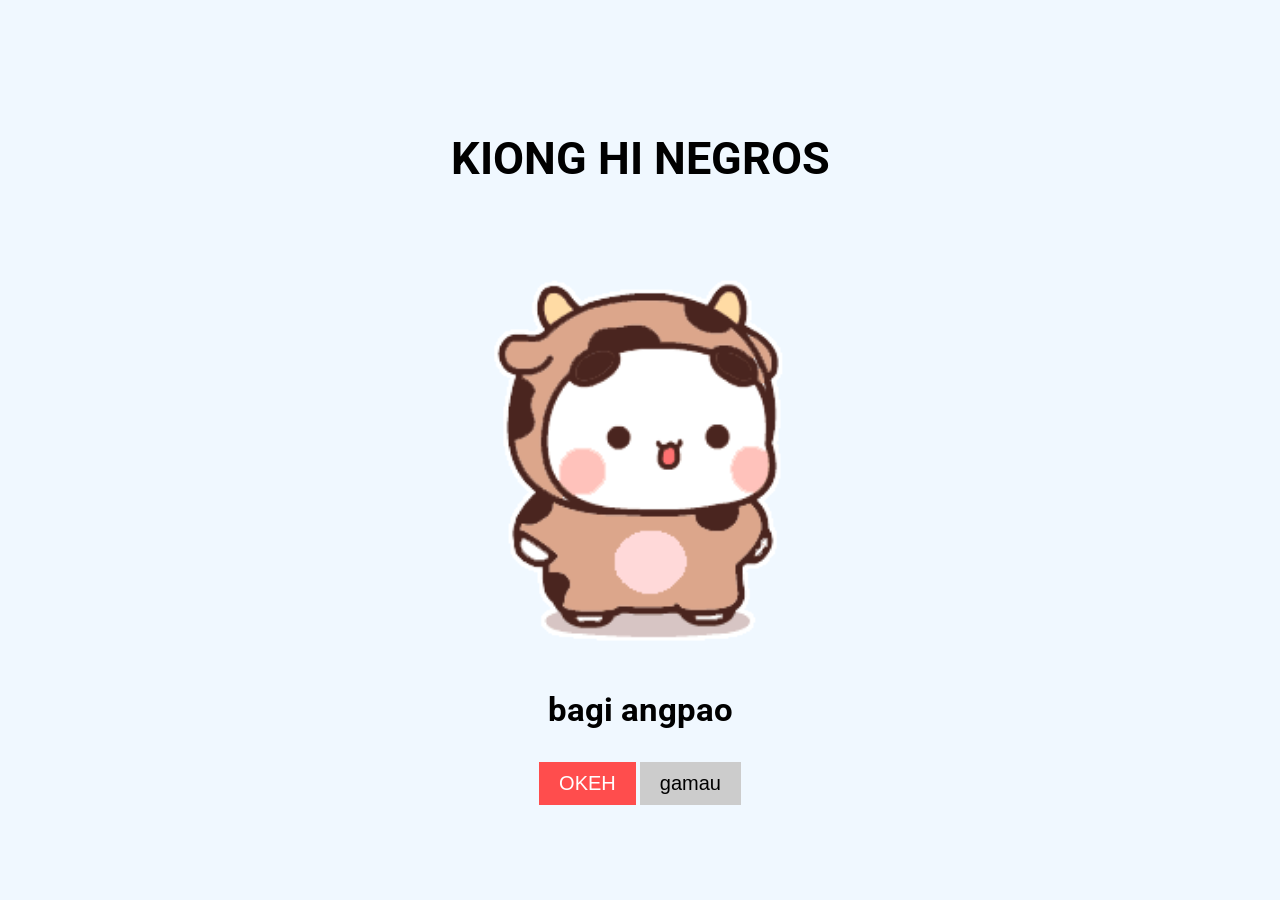
==== index.html @ a9fb6aee "done" ====
<!DOCTYPE html>
<html lang="en">
<head>
    <meta charset="UTF-8">
    <meta name="viewport" content="width=device-width, initial-scale=1.0">
    <title>angpao plis</title>
    <link rel="stylesheet" href="style.css">

    <link rel="preconnect" href="https://fonts.googleapis.com">
    <link rel="preconnect" href="https://fonts.gstatic.com" crossorigin>
    <link href="https://fonts.googleapis.com/css2?family=Google+Sans:ital,opsz,wght@0,17..18,400..700;1,17..18,400..700&family=Roboto:ital,wght@0,100..900;1,100..900&family=Sora:wght@100..800&display=swap" rel="stylesheet">
</head>

<body>
    <div class="container">
    <div class="text1">
        <h2>KIONG HI NEGROS</h2>
    </div>

    <div class="image">
        <image id="imagee"src="gambar.gif"></image>
    </div>

    <div class="text2">
        <h3>bagi angpao</h3>
    </div>

    <div class="button">
        <button id="buttonYes">OKEH</button>
        <button id="buttonNo">gamau</button>
    </div>
    </div>

    <script src="script.js"></script>
</body>
</html>
---- style.css ----
body {
    margin: 0;
    padding: 0;
    height: 100vh;
    display: flex;
    justify-content: center;                            /*horizontal*/
    align-items: center;                                /*vertikal */
    background-color: aliceblue;
    font-family: "Roboto", sans-serif;
    text-align: center;
}

.container {
    justify-content: center;
    display: block;
}

#imagee {
    width: 60vh;
    max-width: 80%;
}

.text1 {
    font-size: 30px;
}

.text2 {
    font-size: 28px;
}

.button {
    margin-top: 20px;
    justify-content: center;
    gap: 20px;
}

#buttonYes {
    padding: 10px 20px;
    font-size: 20px;
    background-color: #ff4d4d;
    color: white;
    border: none;
}

#buttonNo {
    padding: 10px 20px;
    font-size: 20px;
    background-color: #ccc;
    border: none;
}

.qr {
    justify-content: center;
    display: block;
}

#text3 {
    font-size: 35px;
}

#qr {
    width: 60vh;
    max-width: 80%;
}
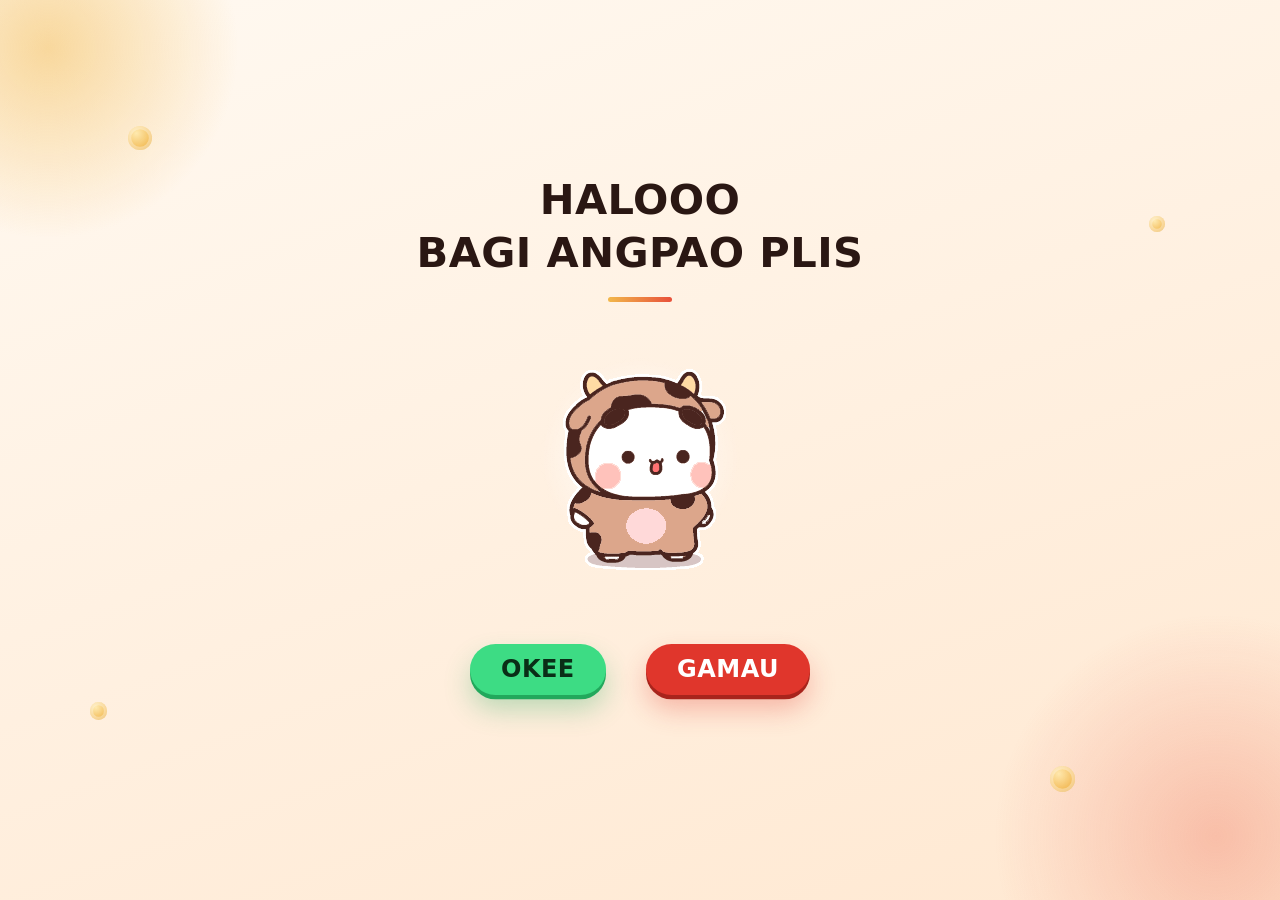
==== commit cd40f7ad: "angpao 2.0" ====
--- a/index.html
+++ b/index.html
@@ -1,36 +1,151 @@
 <!DOCTYPE html>
-<html lang="en">
+<html lang="id">
+
 <head>
     <meta charset="UTF-8">
     <meta name="viewport" content="width=device-width, initial-scale=1.0">
-    <title>angpao plis</title>
-    <link rel="stylesheet" href="style.css">
+    <title>Angpao Plis</title>
 
+    <!-- Google Sans font from Google Fonts -->
     <link rel="preconnect" href="https://fonts.googleapis.com">
     <link rel="preconnect" href="https://fonts.gstatic.com" crossorigin>
-    <link href="https://fonts.googleapis.com/css2?family=Google+Sans:ital,opsz,wght@0,17..18,400..700;1,17..18,400..700&family=Roboto:ital,wght@0,100..900;1,100..900&family=Sora:wght@100..800&display=swap" rel="stylesheet">
+    <link href="https://fonts.googleapis.com/css2?family=Google+Sans:wght@400;500;700&display=swap" rel="stylesheet">
+
+    <!-- Main stylesheet -->
+    <link rel="stylesheet" href="style.css">
 </head>
 
 <body>
-    <div class="container">
-    <div class="text1">
-        <h2>KIONG HI NEGROS</h2>
+
+    <!-- ==================================================
+         BACKGROUND DECORATION
+         Purely visual, hidden from screen readers
+         ================================================== -->
+    <div class="decoration" aria-hidden="true">
+        <span class="decoration-glow decoration-glow-top"></span>
+        <span class="decoration-glow decoration-glow-bottom"></span>
+
+        <span class="decoration-coin decoration-coin-one"></span>
+        <span class="decoration-coin decoration-coin-two"></span>
+        <span class="decoration-coin decoration-coin-three"></span>
+        <span class="decoration-coin decoration-coin-four"></span>
     </div>
 
-    <div class="image">
-        <image id="imagee"src="gambar.gif"></image>
+
+    <!-- ==================================================
+         MAIN PAGE
+         ================================================== -->
+    <main class="page">
+
+        <!-- Title -->
+        <h1 class="page-title">
+            <span class="page-title-line">HALOOO</span>
+            <span class="page-title-line">BAGI ANGPAO PLIS</span>
+        </h1>
+
+        <!-- Mascot -->
+        <div class="mascot">
+            <img class="mascot-image" src="assets/gambar.gif" alt="Maskot sapi lucu sedang menari">
+        </div>
+
+        <!-- Main buttons (data-stage is updated by script.js every time GAMAU is clicked) -->
+        <div class="button-area" id="button-area" data-stage="0">
+            <button class="button button-okay" id="okay-button" type="button">OKEE</button>
+            <button class="button button-refuse" id="refuse-button" type="button">GAMAU</button>
+        </div>
+
+    </main>
+
+
+    <!-- ==================================================
+         POPUP 1: CHOOSE PAYMENT METHOD
+         Opened by the OKEE button
+         ================================================== -->
+    <div class="popup-overlay" id="payment-popup" role="dialog" aria-modal="true" aria-labelledby="payment-popup-title" aria-hidden="true" data-dismissible>
+        <div class="popup-card">
+
+            <!-- Popup header -->
+            <div class="popup-header">
+                <h2 class="popup-title" id="payment-popup-title">PILIH METODE PEMBAYARAN</h2>
+                <button class="popup-close-button" type="button" aria-label="Tutup" data-close-popup>&times;</button>
+            </div>
+
+            <!-- Payment method options -->
+            <ul class="payment-list">
+
+                <li>
+                    <button class="payment-option" type="button" data-payment-method="bri">
+                        <img class="payment-logo" src="assets/logo-bri.png" alt="">
+                        <span class="payment-name">Transfer rekening BRI</span>
+                    </button>
+                </li>
+
+                <li>
+                    <button class="payment-option" type="button" data-payment-method="gopay">
+                        <img class="payment-logo" src="assets/logo-gopay.png" alt="">
+                        <span class="payment-name">Gopay</span>
+                    </button>
+                </li>
+
+                <li>
+                    <button class="payment-option" type="button" data-payment-method="ovo">
+                        <img class="payment-logo" src="assets/logo-ovo.png" alt="">
+                        <span class="payment-name">OVO</span>
+                    </button>
+                </li>
+
+            </ul>
+
+        </div>
     </div>
 
-    <div class="text2">
-        <h3>bagi angpao</h3>
+
+    <!-- ==================================================
+         POPUP 2: QR CODE
+         Opened after a payment method is chosen
+         ================================================== -->
+    <div class="popup-overlay" id="qr-popup" role="dialog" aria-modal="true" aria-labelledby="qr-popup-title" aria-hidden="true" data-dismissible>
+        <div class="popup-card">
+
+            <!-- Popup header -->
+            <div class="popup-header">
+                <h2 class="popup-title" id="qr-popup-title">TRANSFER DI SINI YAA</h2>
+                <button class="popup-close-button" type="button" aria-label="Tutup" data-close-popup>&times;</button>
+            </div>
+
+            <!-- QR code (image is swapped by script.js depending on the chosen method) -->
+            <div class="qr-frame">
+                <img class="qr-image" id="qr-image" src="images/qr-bri.svg" alt="QR code pembayaran">
+            </div>
+
+        </div>
     </div>
 
-    <div class="button">
-        <button id="buttonYes">OKEH</button>
-        <button id="buttonNo">gamau</button>
-    </div>
+
+    <!-- ==================================================
+         POPUP 3: CONFIRM REFUSAL
+         Opened when GAMAU is clicked after its last stage.
+         Not dismissible: the visitor must choose one option.
+         ================================================== -->
+    <div class="popup-overlay" id="confirm-popup" role="alertdialog" aria-modal="true" aria-labelledby="confirm-popup-message" aria-hidden="true">
+        <div class="popup-card popup-card-confirm">
+
+            <p class="confirm-message" id="confirm-popup-message">
+                Yakin gamau ngasi angpao? Kamu bakal diarahin ke penjara khusus.
+            </p>
+
+            <div class="confirm-actions">
+                <a class="button button-confirm-yes" href="penjara.html">YAKIN</a>
+                <button class="button button-confirm-no" id="cancel-confirm-button" type="button">ENGGA DEH</button>
+            </div>
+
+        </div>
     </div>
 
+
+    <!-- Main script -->
     <script src="script.js"></script>
+
 </body>
-</html>+
+</html>
--- a/style.css
+++ b/style.css
@@ -1,64 +1,697 @@
+/* ==========================================================
+   1. DESIGN TOKENS
+   Change colors, sizes and fonts here to restyle the whole site
+   ========================================================== */
+
+:root {
+    /* Fonts */
+    --font-main: "Google Sans", "Product Sans", system-ui, -apple-system, "Segoe UI", Roboto, sans-serif;
+
+    /* Page colors */
+    --color-background-start: #fff9f1;
+    --color-background-end: #ffe8d1;
+    --color-text: #2a1713;
+    --color-gold: #f2b84b;
+    --color-red-soft: #e8503a;
+
+    /* Button colors */
+    --color-okay: #3ddc84;
+    --color-okay-shadow: #22a85c;
+    --color-okay-text: #0a2e17;
+    --color-refuse: #e0362c;
+    --color-refuse-shadow: #a8241c;
+    --color-refuse-text: #ffffff;
+
+    /* Popup colors */
+    --color-card-background: #ffffff;
+    --color-card-border: #f1e2d4;
+    --color-card-soft: #fffaf5;
+    --color-overlay: rgba(42, 23, 19, 0.45);
+
+    /* Shape */
+    --radius-card: 1.5rem;
+    --radius-small: 1rem;
+
+    /* Animation */
+    --transition-fast: 0.2s ease;
+}
+
+
+/* ==========================================================
+   2. BASE / RESET
+   ========================================================== */
+
+*,
+*::before,
+*::after {
+    box-sizing: border-box;
+}
+
+html {
+    -webkit-text-size-adjust: 100%;
+}
+
 body {
     margin: 0;
+    min-height: 100vh;
+    min-height: 100dvh;
+    font-family: var(--font-main);
+    color: var(--color-text);
+    background: linear-gradient(
+        160deg,
+        var(--color-background-start) 0%,
+        var(--color-background-end) 100%
+    );
+    background-attachment: fixed;
+}
+
+h1,
+h2,
+p,
+ul {
+    margin: 0;
+}
+
+ul {
     padding: 0;
-    height: 100vh;
-    display: flex;
-    justify-content: center;                            /*horizontal*/
-    align-items: center;                                /*vertikal */
-    background-color: aliceblue;
-    font-family: "Roboto", sans-serif;
+    list-style: none;
+}
+
+img {
+    display: block;
+    max-width: 100%;
+}
+
+button {
+    font-family: inherit;
+}
+
+:focus-visible {
+    outline: 3px solid var(--color-red-soft);
+    outline-offset: 3px;
+}
+
+
+/* ==========================================================
+   3. BACKGROUND DECORATION
+   Soft glows and floating coins (kept minimal and subtle)
+   ========================================================== */
+
+.decoration {
+    position: fixed;
+    inset: 0;
+    z-index: 0;
+    overflow: hidden;
+    pointer-events: none;
+}
+
+/* ----- Soft glows ----- */
+
+.decoration-glow {
+    position: absolute;
+    border-radius: 50%;
+}
+
+.decoration-glow-top {
+    top: -9rem;
+    left: -9rem;
+    width: 24rem;
+    height: 24rem;
+    background: radial-gradient(circle, rgba(242, 184, 75, 0.5) 0%, rgba(242, 184, 75, 0) 70%);
+}
+
+.decoration-glow-bottom {
+    right: -10rem;
+    bottom: -10rem;
+    width: 28rem;
+    height: 28rem;
+    background: radial-gradient(circle, rgba(232, 80, 58, 0.28) 0%, rgba(232, 80, 58, 0) 70%);
+}
+
+/* ----- Floating coins ----- */
+
+.decoration-coin {
+    position: absolute;
+    border-radius: 50%;
+    background: radial-gradient(circle at 35% 30%, #ffe9a8 0%, var(--color-gold) 65%, #d89a22 100%);
+    box-shadow: inset 0 0 0 0.2rem rgba(255, 255, 255, 0.35);
+    opacity: 0.85;
+    animation: coin-float 6s ease-in-out infinite;
+}
+
+.decoration-coin-one {
+    top: 14%;
+    left: 10%;
+    width: 1.5rem;
+    height: 1.5rem;
+}
+
+.decoration-coin-two {
+    top: 24%;
+    right: 9%;
+    width: 1rem;
+    height: 1rem;
+    animation-delay: -2s;
+}
+
+.decoration-coin-three {
+    bottom: 20%;
+    left: 7%;
+    width: 1.1rem;
+    height: 1.1rem;
+    animation-delay: -4s;
+}
+
+.decoration-coin-four {
+    right: 16%;
+    bottom: 12%;
+    width: 1.6rem;
+    height: 1.6rem;
+    animation-delay: -1s;
+}
+
+@keyframes coin-float {
+    0%,
+    100% {
+        transform: translateY(0);
+    }
+
+    50% {
+        transform: translateY(-0.9rem);
+    }
+}
+
+
+/* ==========================================================
+   4. MAIN PAGE LAYOUT
+   ========================================================== */
+
+.page {
+    position: relative;
+    z-index: 1;
+    display: flex;
+    flex-direction: column;
+    align-items: center;
+    justify-content: center;
+    gap: clamp(1.25rem, 4vh, 2.5rem);
+    min-height: 100vh;
+    min-height: 100dvh;
+    padding: 2rem 1.25rem;
     text-align: center;
 }
 
-.container {
+
+/* ==========================================================
+   5. TITLE
+   ========================================================== */
+
+.page-title {
+    display: flex;
+    flex-direction: column;
+    align-items: center;
+    gap: 0.25rem;
+    font-size: clamp(1.75rem, 4.5vw, 2.6rem);
+    font-weight: 700;
+    line-height: 1.2;
+    letter-spacing: 0.01em;
+}
+
+.page-title-line {
+    display: block;
+}
+
+/* Small gold accent line under the title */
+.page-title::after {
+    content: "";
+    display: block;
+    width: 4rem;
+    height: 0.3rem;
+    margin-top: 0.9rem;
+    border-radius: 999px;
+    background: linear-gradient(90deg, var(--color-gold), var(--color-red-soft));
+}
+
+
+/* ==========================================================
+   6. MASCOT
+   ========================================================== */
+
+.mascot {
+    position: relative;
+    display: flex;
+    align-items: center;
     justify-content: center;
-    display: block;
-}
-
-#imagee {
-    width: 60vh;
-    max-width: 80%;
-}
-
-.text1 {
-    font-size: 30px;
-}
-
-.text2 {
-    font-size: 28px;
-}
+    width: clamp(11rem, 28vw, 15rem);
+    aspect-ratio: 1;
+}
+
+/* Soft glow behind the mascot */
+.mascot::before {
+    content: "";
+    position: absolute;
+    inset: 8%;
+    border-radius: 50%;
+    background: radial-gradient(circle, rgba(255, 255, 255, 0.95) 0%, rgba(255, 255, 255, 0) 70%);
+}
+
+.mascot-image {
+    position: relative;
+    width: 100%;
+    height: 100%;
+    object-fit: contain;
+}
+
+
+/* ==========================================================
+   7. BUTTONS (shared style)
+   Padding and shadow use "em", so they grow with the font size
+   ========================================================== */
 
 .button {
-    margin-top: 20px;
+    display: inline-flex;
+    align-items: center;
     justify-content: center;
-    gap: 20px;
-}
-
-#buttonYes {
-    padding: 10px 20px;
-    font-size: 20px;
-    background-color: #ff4d4d;
-    color: white;
+    padding: 0.45em 1.3em;
     border: none;
-}
-
-#buttonNo {
-    padding: 10px 20px;
-    font-size: 20px;
-    background-color: #ccc;
+    border-radius: 999px;
+    font-weight: 700;
+    letter-spacing: 0.02em;
+    line-height: 1.2;
+    text-decoration: none;
+    cursor: pointer;
+    transition:
+        font-size 0.4s ease,
+        filter var(--transition-fast),
+        box-shadow var(--transition-fast),
+        transform var(--transition-fast);
+}
+
+.button:hover {
+    filter: brightness(1.06);
+}
+
+.button:active {
+    transform: translateY(0.1em);
+}
+
+/* ----- OKEE ----- */
+
+.button-okay {
+    font-size: var(--okay-size, 1.5rem);
+    color: var(--color-okay-text);
+    background-color: var(--color-okay);
+    box-shadow:
+        0 0.18em 0 var(--color-okay-shadow),
+        0 0.6em 1.1em rgba(34, 168, 92, 0.3);
+}
+
+.button-okay:active {
+    box-shadow:
+        0 0.08em 0 var(--color-okay-shadow),
+        0 0.3em 0.6em rgba(34, 168, 92, 0.3);
+}
+
+/* ----- GAMAU ----- */
+
+.button-refuse {
+    font-size: var(--refuse-size, 1.5rem);
+    color: var(--color-refuse-text);
+    background-color: var(--color-refuse);
+    box-shadow:
+        0 0.18em 0 var(--color-refuse-shadow),
+        0 0.6em 1.1em rgba(224, 54, 44, 0.3);
+}
+
+.button-refuse:active {
+    box-shadow:
+        0 0.08em 0 var(--color-refuse-shadow),
+        0 0.3em 0.6em rgba(224, 54, 44, 0.3);
+}
+
+/* Short "pop" animation, added by script.js every time GAMAU is clicked */
+.button-refuse.is-bouncing {
+    animation: button-pop 0.4s ease;
+}
+
+@keyframes button-pop {
+    0% {
+        transform: scale(0.6);
+    }
+
+    60% {
+        transform: scale(1.12);
+    }
+
+    100% {
+        transform: scale(1);
+    }
+}
+
+
+/* ==========================================================
+   8. BUTTON AREA & GAMAU STAGES
+   script.js changes data-stage from 0 to 6.
+   - OKEE grows bigger every stage
+   - GAMAU shrinks every stage
+   - From stage 3, GAMAU starts to move away
+   - From stage 4, GAMAU runs to other parts of the screen
+   ========================================================== */
+
+.button-area {
+    display: flex;
+    align-items: center;
+    justify-content: center;
+    gap: clamp(1.25rem, 4vw, 2.5rem);
+    min-height: 7rem;
+}
+
+/* ----- Stage 0: initial state ----- */
+
+.button-area[data-stage="0"] {
+    --okay-size: 1.5rem;
+    --refuse-size: 1.5rem;
+}
+
+/* ----- Stage 1 ----- */
+
+.button-area[data-stage="1"] {
+    --okay-size: 2rem;
+    --refuse-size: 1.2rem;
+}
+
+/* ----- Stage 2 ----- */
+
+.button-area[data-stage="2"] {
+    --okay-size: 2.1rem;
+    --refuse-size: 0.95rem;
+}
+
+/* ----- Stage 3: GAMAU slides away a little ----- */
+
+.button-area[data-stage="3"] {
+    --okay-size: 2.25rem;
+    --refuse-size: 0.85rem;
+}
+
+.button-area[data-stage="3"] .button-refuse {
+    translate: -1rem 0.25rem;
+}
+
+/* ----- Stage 4: GAMAU jumps to the right of the mascot ----- */
+
+.button-area[data-stage="4"] {
+    --okay-size: 2.8rem;
+    --refuse-size: 0.85rem;
+}
+
+.button-area[data-stage="4"] .button-refuse {
+    position: fixed;
+    z-index: 2;
+    top: 33%;
+    left: 70%;
+}
+
+/* ----- Stage 5: GAMAU jumps to the upper right ----- */
+
+.button-area[data-stage="5"] {
+    --okay-size: 3.4rem;
+    --refuse-size: 0.7rem;
+}
+
+.button-area[data-stage="5"] .button-refuse {
+    position: fixed;
+    z-index: 2;
+    top: 17%;
+    left: 75%;
+}
+
+/* ----- Stage 6: GAMAU jumps to the upper left, almost invisible ----- */
+
+.button-area[data-stage="6"] {
+    --okay-size: 3.6rem;
+    --refuse-size: 0.65rem;
+}
+
+.button-area[data-stage="6"] .button-refuse {
+    position: fixed;
+    z-index: 2;
+    top: 14.5%;
+    left: 8.5%;
+}
+
+
+/* ==========================================================
+   9. POPUP (shared style for all three popups)
+   ========================================================== */
+
+.popup-overlay {
+    position: fixed;
+    inset: 0;
+    z-index: 100;
+    display: flex;
+    align-items: center;
+    justify-content: center;
+    padding: 1.25rem;
+    background-color: var(--color-overlay);
+    backdrop-filter: blur(4px);
+    -webkit-backdrop-filter: blur(4px);
+    opacity: 0;
+    visibility: hidden;
+    transition:
+        opacity var(--transition-fast),
+        visibility 0s linear 0.2s;
+}
+
+/* Added by script.js to show a popup */
+.popup-overlay.is-visible {
+    opacity: 1;
+    visibility: visible;
+    transition-delay: 0s;
+}
+
+.popup-card {
+    width: min(100%, 26rem);
+    max-height: 100%;
+    overflow-y: auto;
+    padding: 1.5rem;
+    border-radius: var(--radius-card);
+    background-color: var(--color-card-background);
+    box-shadow: 0 1.5rem 3rem rgba(42, 23, 19, 0.25);
+    transform: translateY(1rem) scale(0.96);
+    transition: transform 0.3s ease;
+}
+
+.popup-overlay.is-visible .popup-card {
+    transform: translateY(0) scale(1);
+}
+
+/* ----- Popup header (title on the left, close button on the right) ----- */
+
+.popup-header {
+    display: flex;
+    align-items: center;
+    justify-content: space-between;
+    gap: 1rem;
+    margin-bottom: 1.25rem;
+}
+
+.popup-title {
+    font-size: 1.1rem;
+    font-weight: 700;
+    letter-spacing: 0.02em;
+    line-height: 1.3;
+}
+
+.popup-close-button {
+    flex-shrink: 0;
+    display: flex;
+    align-items: center;
+    justify-content: center;
+    width: 2.25rem;
+    height: 2.25rem;
+    padding: 0;
     border: none;
-}
-
-.qr {
-    justify-content: center;
-    display: block;
-}
-
-#text3 {
-    font-size: 35px;
-}
-
-#qr {
-    width: 60vh;
-    max-width: 80%;
-}+    border-radius: 50%;
+    font-size: 1.5rem;
+    line-height: 1;
+    color: var(--color-text);
+    background-color: #f6ebe0;
+    cursor: pointer;
+    transition:
+        background-color var(--transition-fast),
+        color var(--transition-fast);
+}
+
+.popup-close-button:hover {
+    color: #ffffff;
+    background-color: var(--color-red-soft);
+}
+
+
+/* ==========================================================
+   10. POPUP 1: PAYMENT METHOD LIST
+   ========================================================== */
+
+.payment-list {
+    display: flex;
+    flex-direction: column;
+    gap: 0.75rem;
+}
+
+.payment-option {
+    display: flex;
+    align-items: center;
+    gap: 1rem;
+    width: 100%;
+    padding: 0.8rem 1rem;
+    border: 2px solid var(--color-card-border);
+    border-radius: var(--radius-small);
+    font-size: 1rem;
+    font-weight: 500;
+    color: var(--color-text);
+    text-align: left;
+    background-color: var(--color-card-soft);
+    cursor: pointer;
+    transition:
+        border-color var(--transition-fast),
+        box-shadow var(--transition-fast),
+        transform var(--transition-fast);
+}
+
+.payment-option:hover {
+    border-color: var(--color-gold);
+    box-shadow: 0 0.5rem 1rem rgba(242, 184, 75, 0.25);
+    transform: translateY(-2px);
+}
+
+.payment-logo {
+    flex-shrink: 0;
+    width: 2.75rem;
+    height: 2.75rem;
+    border-radius: 0.75rem;
+    object-fit: contain;
+}
+
+.payment-name {
+    flex: 1;
+}
+
+
+/* ==========================================================
+   11. POPUP 2: QR CODE
+   ========================================================== */
+
+.qr-frame {
+    width: min(100%, 18rem);
+    margin: 0 auto;
+    padding: 0.75rem;
+    border: 2px solid var(--color-card-border);
+    border-radius: var(--radius-small);
+    background-color: #ffffff;
+}
+
+.qr-image {
+    width: 100%;
+    aspect-ratio: 1;
+    object-fit: contain;
+}
+
+
+/* ==========================================================
+   12. POPUP 3: CONFIRM REFUSAL
+   ========================================================== */
+
+.popup-card-confirm {
+    padding: 2rem 1.5rem 1.5rem;
+    text-align: center;
+}
+
+.confirm-message {
+    font-size: 1.35rem;
+    font-weight: 700;
+    line-height: 1.4;
+}
+
+.confirm-actions {
+    display: flex;
+    gap: 0.75rem;
+    margin-top: 1.75rem;
+}
+
+.confirm-actions .button {
+    flex: 1;
+    padding-right: 0.8em;
+    padding-left: 0.8em;
+    font-size: 1rem;
+    white-space: nowrap;
+}
+
+/* ENGGA DEH is the "safe" choice, so it uses the green color */
+.button-confirm-no {
+    color: var(--color-okay-text);
+    background-color: var(--color-okay);
+    box-shadow: 0 0.18em 0 var(--color-okay-shadow);
+}
+
+.button-confirm-yes {
+    color: var(--color-refuse-text);
+    background-color: var(--color-refuse);
+    box-shadow: 0 0.18em 0 var(--color-refuse-shadow);
+}
+
+
+/* ==========================================================
+   13. RESPONSIVE: PHONES
+   GAMAU positions are adjusted so it does not cover the title
+   ========================================================== */
+
+@media (max-width: 600px) {
+
+    .page {
+        padding-top: 5rem;
+    }
+
+    .decoration-coin-two,
+    .decoration-coin-three {
+        display: none;
+    }
+
+    .button-area[data-stage="4"] .button-refuse {
+        top: 36%;
+        right: 4%;
+        left: auto;
+    }
+
+    .button-area[data-stage="5"] .button-refuse {
+        top: 6%;
+        right: 4%;
+        left: auto;
+    }
+
+    .button-area[data-stage="6"] .button-refuse {
+        top: 6%;
+        left: 4%;
+    }
+
+    .confirm-message {
+        font-size: 1.2rem;
+    }
+
+}
+
+
+/* ==========================================================
+   14. REDUCED MOTION
+   Turns off animations for visitors who prefer less movement
+   ========================================================== */
+
+@media (prefers-reduced-motion: reduce) {
+
+    *,
+    *::before,
+    *::after {
+        animation: none !important;
+        transition-duration: 0.01ms !important;
+    }
+
+}
